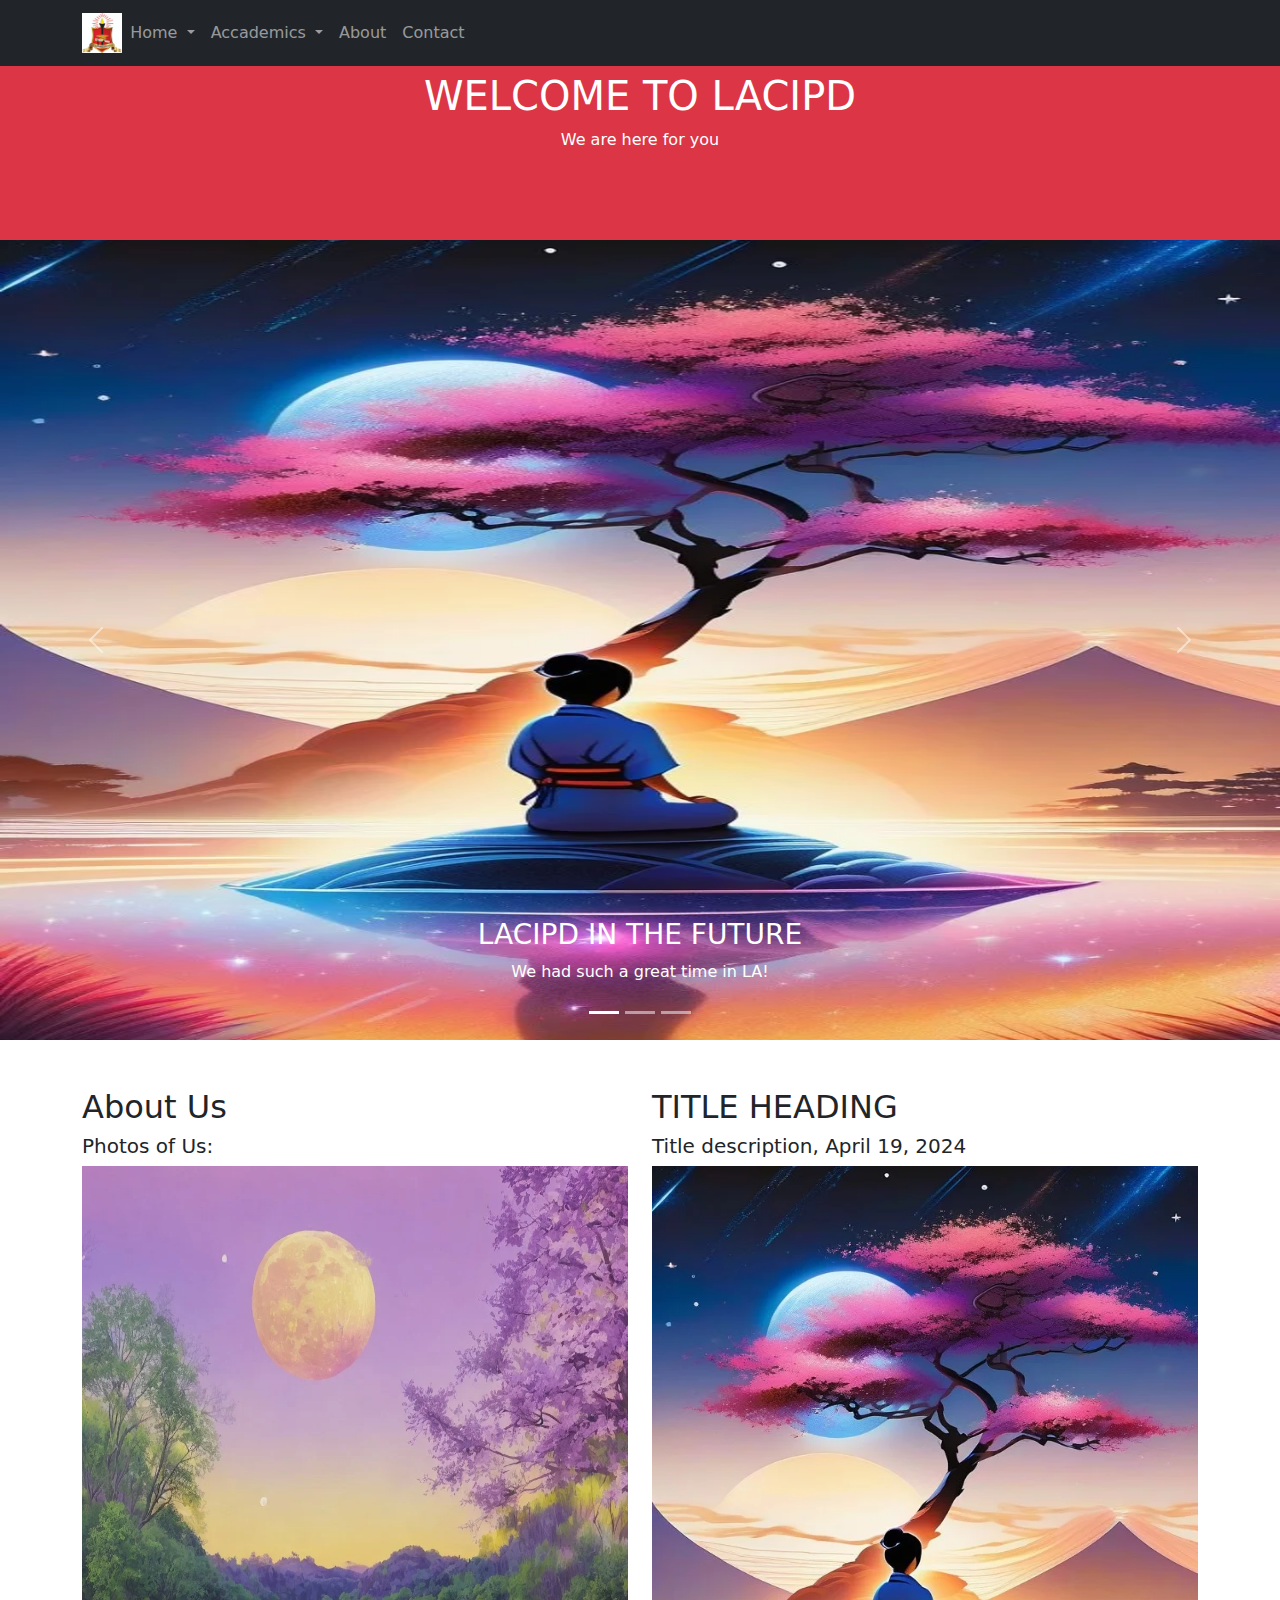
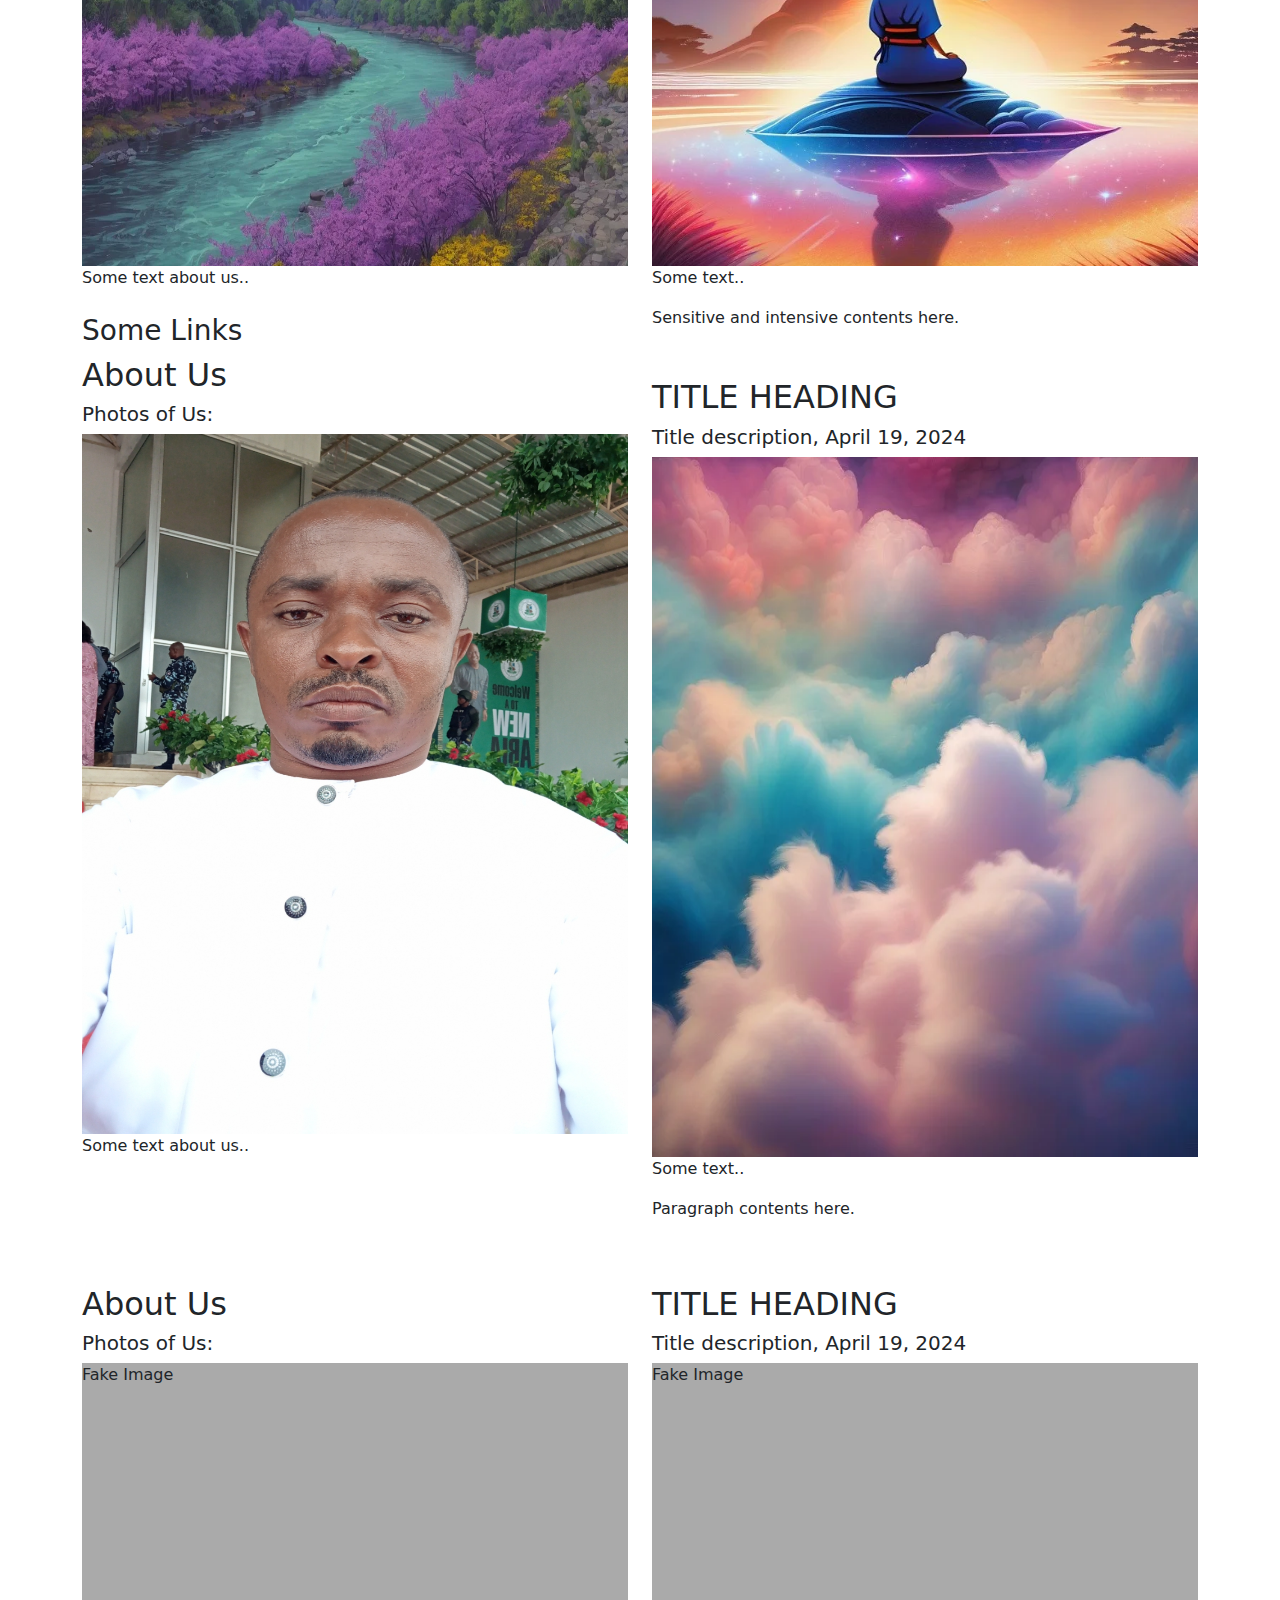
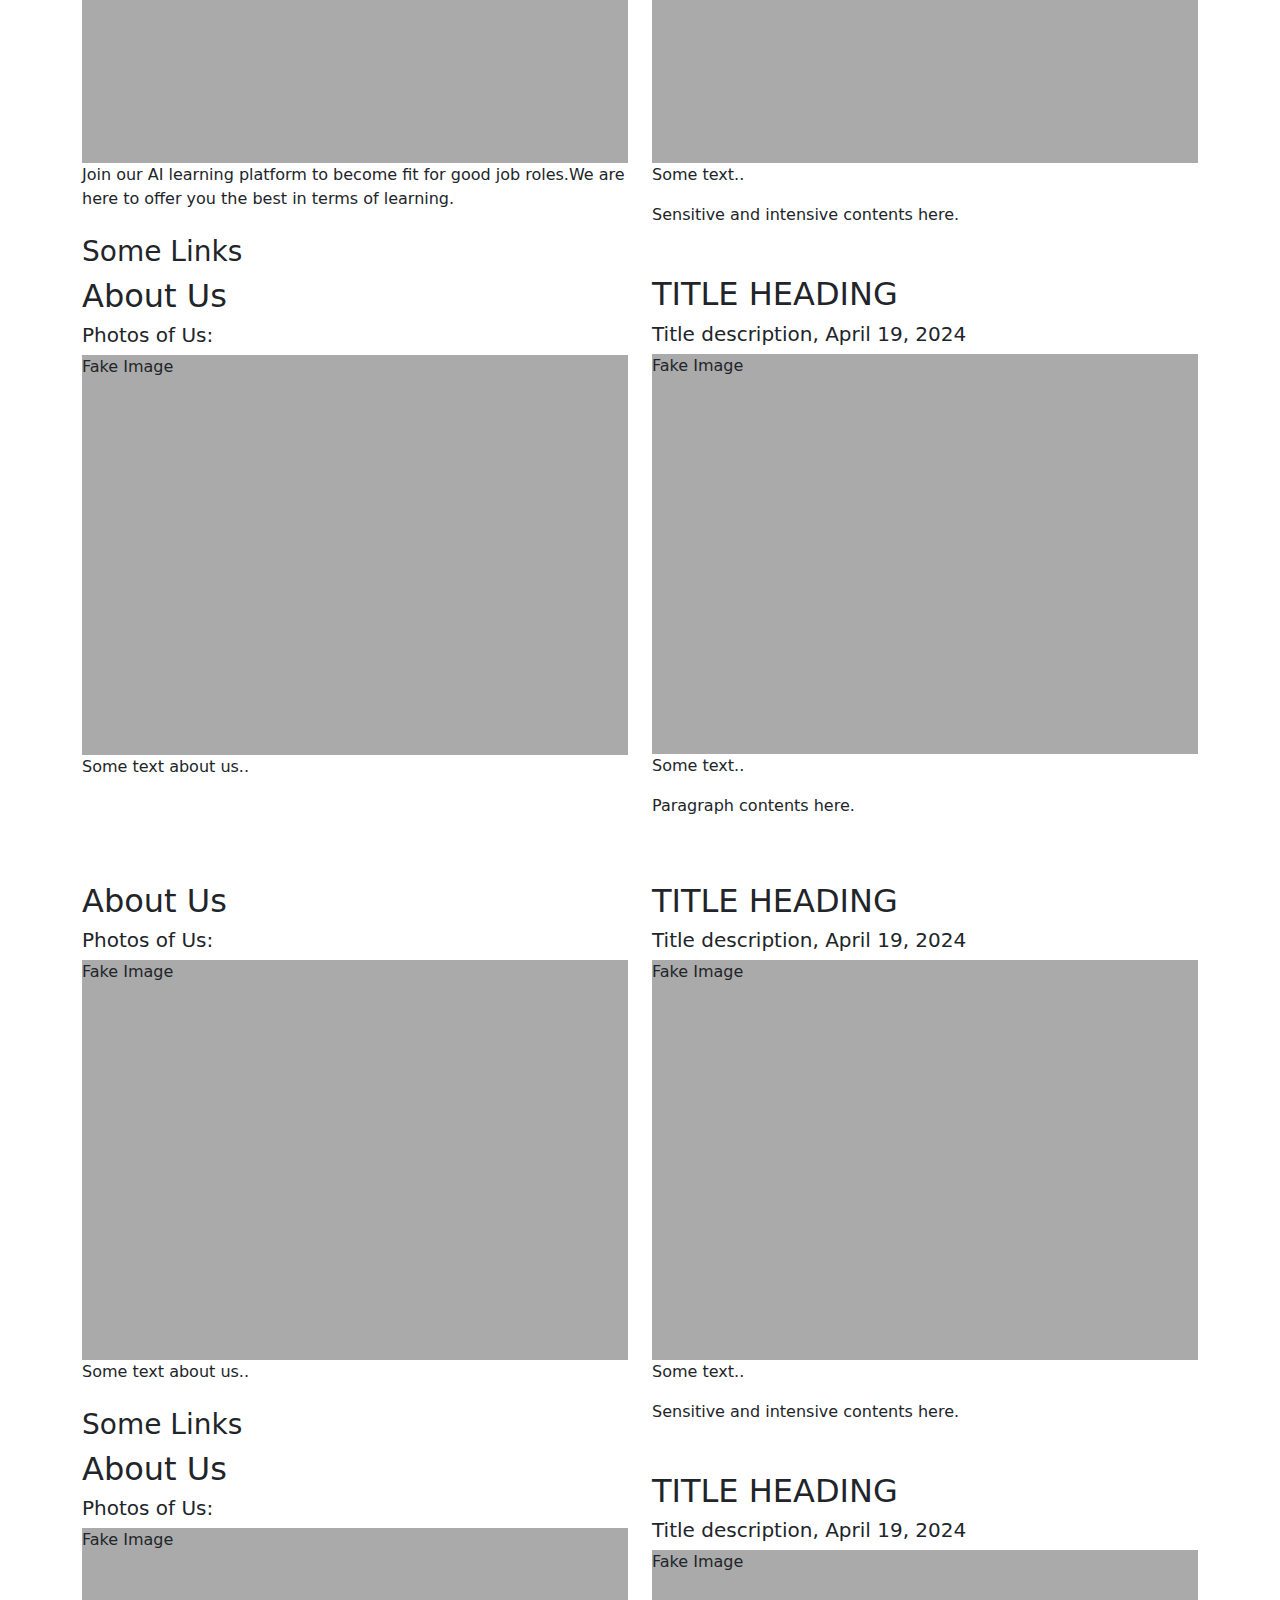
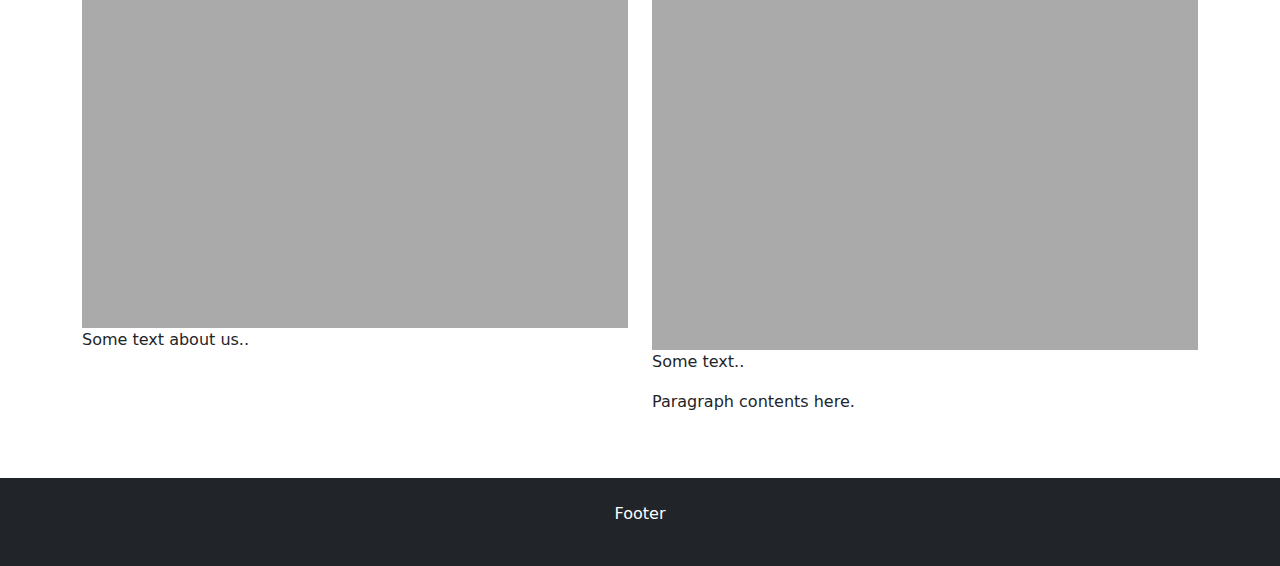
==== index.html @ 3d5214c2 "Initial commit for this project" ====
<!DOCTYPE html>
<html lang="en">
<head>
  <title>homePage</title>
  <meta charset="utf-8">
  <meta name="viewport" content="width=device-width, initial-scale=1">
  <link href="https://cdn.jsdelivr.net/npm/bootstrap@5.3.3/dist/css/bootstrap.min.css" rel="stylesheet">
  <script src="https://cdn.jsdelivr.net/npm/bootstrap@5.3.3/dist/js/bootstrap.bundle.min.js"></script>
  <style>
    .fakeimg {
      height: 400px;
      background: #aaa;
    }
        .navbar-brand.move-left {
      margin-right: auto; /* Move the logo to the left */
    }
  </style>
</head>
<body>

<div class="p-5 bg-danger text-white text-center">
  <div class="p-4">
    <h1>WELCOME TO LACIPD</h1>
    <p>We are here for you</p> 
  </div>
</div>

<nav class="navbar navbar-expand-sm bg-dark navbar-dark fixed-top">
    <div class="container">
    <!-- Logo moved to the left -->
    <a class="navbar-brand me-auto" href="#">
      <img src="Lacipd_logo.jpeg" alt="Logo" style="height: 40px;">
    </a>
  <div class="collapse navbar-collapse" id="navbarNav">
    <ul class="navbar-nav">
      <li class="nav-item dropdown">
        <a class="nav-link dropdown-toggle" href="#" id="navbarDropdown" role="button" data-bs-toggle="dropdown" aria-expanded="false">
          Home
        </a>
        <ul class="dropdown-menu" aria-labelledby="navbarDropdown">
          <li><a class="dropdown-item" href="signup.html">Sign Up</a></li>
          <li><a class="dropdown-item" href="sign-in.html">Sign-in</a></li>
        </ul>
      </li>
      <li class="nav-item dropdown">
        <a class="nav-link dropdown-toggle" href="#" id="navbarDropdown" role="button" data-bs-toggle="dropdown" aria-expanded="false">
          Accademics
        </a>
        <ul class="dropdown-menu" aria-labelledby="navbarDropdown">
          <li><a class="dropdown-item" href="School_of_Languages.html">School_of_Languages</a></li>
          <li><a class="dropdown-item" href="LACIPD_TECH.html">LACIPD_TECH</a></li>
          <li><a class="dropdown-item" href="Services.html">Services/Events</a></li>
        </ul>
      </li>

      <li class="nav-item">
        <a class="nav-link" href="About.html">About</a>
      </li>

      <li class="nav-item">
        <a class="nav-link" href="Contact.html">Contact</a>
      </li>
    </ul>
  </div>
</nav>

<!-- Carousel -->
<div id="demo" class="carousel slide" data-bs-ride="carousel">

  <!-- Indicators/dots -->
  <div class="carousel-indicators">
    <button type="button" data-bs-target="#demo" data-bs-slide-to="0" class="active"></button>
    <button type="button" data-bs-target="#demo" data-bs-slide-to="1"></button>
    <button type="button" data-bs-target="#demo" data-bs-slide-to="2"></button>
  </div>
  
  <!-- The slideshow/carousel -->
  <div class="carousel-inner">
    <div class="carousel-item active">
      <img src="AI_Image.jpeg" alt="LACIPD IN THE FUTURE" class="d-block" style="width:100%; height: 800px">
      <div class="carousel-caption">
        <h3>LACIPD IN THE FUTURE</h3>
        <p>We had such a great time in LA!</p>
      </div>
    </div>
    <div class="carousel-item">
      <img src="Lazipd.jpeg" alt="THE IDEA!" class="d-block" style="width:100%; height:800px">
      <div class="carousel-caption">
        <h3>I WELCOME YOU ALL</h3>
        <p>Thank you, my Learners!</p>
      </div> 
    </div>
    <div class="carousel-item">
      <img src="Lacipd_convo.jpeg" alt="Our Graduating Students" class="d-block" style="width:100%; height:800px">
      <div class="carousel-caption">
        <h3>LACIPD, UYO SAYS</h3>
        <p>We love you all!</p>
      </div>  
    </div>
  </div>
  
  <!-- Left and right controls/icons -->
  <button class="carousel-control-prev" type="button" data-bs-target="#demo" data-bs-slide="prev">
    <span class="carousel-control-prev-icon"></span>
  </button>
  <button class="carousel-control-next" type="button" data-bs-target="#demo" data-bs-slide="next">
    <span class="carousel-control-next-icon"></span>
  </button>
</div>
<div class="container mt-5">
  <div class="row">
    <div class="col-sm-6">
      <h2>About Us</h2>
      <h5>Photos of Us:</h5>
      <img src="AI_Image3.jpeg" class="img-fluid" alt="logo" style="width:100%; height:700px">
      <p>Some text about us..</p>
      <h3 class="mt-4">Some Links</h3>
      <h2>About Us</h2>
      <h5>Photos of Us:</h5>
      <img src="image.png" class="img-fluid" alt="logo" style="width:100%; height:700px">
      <p>Some text about us..</p>
    </div>
    <div class="col-sm-6">
      <h2>TITLE HEADING</h2>
      <h5>Title description, April 19, 2024</h5>
      <img src="AI_Image.jpeg" class="img-fluid" alt="logo" style="width:100%; height:700px">
      <p>Some text..</p>
      <p>Sensitive and intensive contents here.</p>

      <h2 class="mt-5">TITLE HEADING</h2>
      <h5>Title description, April 19, 2024</h5>
      <img src="AI_Image2.jpeg" class="img-fluid" alt="logo" style="width:100%; height:700px">
      <p>Some text..</p>
      <p>Paragraph contents here.</p>
    </div>
  </div>
</div>

<div class="container mt-5">
  <div class="row">
    <div class="col-sm-6">
      <h2>About Us</h2>
      <h5>Photos of Us:</h5>
      <div class="fakeimg">Fake Image</div>
      <p>Join our AI learning platform to become fit for good job roles.We are here to offer you the best in terms of learning.</p>
      <h3 class="mt-4">Some Links</h3>
      <h2>About Us</h2>
      <h5>Photos of Us:</h5>
      <div class="fakeimg">Fake Image</div>
      <p>Some text about us..</p>
    </div>
    <div class="col-sm-6">
      <h2>TITLE HEADING</h2>
      <h5>Title description, April 19, 2024</h5>
      <div class="fakeimg">Fake Image</div>
      <p>Some text..</p>
      <p>Sensitive and intensive contents here.</p>

      <h2 class="mt-5">TITLE HEADING</h2>
      <h5>Title description, April 19, 2024</h5>
      <div class="fakeimg">Fake Image</div>
      <p>Some text..</p>
      <p>Paragraph contents here.</p>
    </div>
  </div>
</div>

<div class="container mt-5">
  <div class="row">
    <div class="col-sm-6">
      <h2>About Us</h2>
      <h5>Photos of Us:</h5>
      <div class="fakeimg">Fake Image</div>
      <p>Some text about us..</p>
      <h3 class="mt-4">Some Links</h3>
      <h2>About Us</h2>
      <h5>Photos of Us:</h5>
      <div class="fakeimg">Fake Image</div>
      <p>Some text about us..</p>
    </div>
    <div class="col-sm-6">
      <h2>TITLE HEADING</h2>
      <h5>Title description, April 19, 2024</h5>
      <div class="fakeimg">Fake Image</div>
      <p>Some text..</p>
      <p>Sensitive and intensive contents here.</p>

      <h2 class="mt-5">TITLE HEADING</h2>
      <h5>Title description, April 19, 2024</h5>
      <div class="fakeimg">Fake Image</div>
      <p>Some text..</p>
      <p>Paragraph contents here.</p>
    </div>
  </div>
</div>

<div class="mt-5 p-4 bg-dark text-white text-center">
  <p>Footer</p>
</div>

</body>
</html>
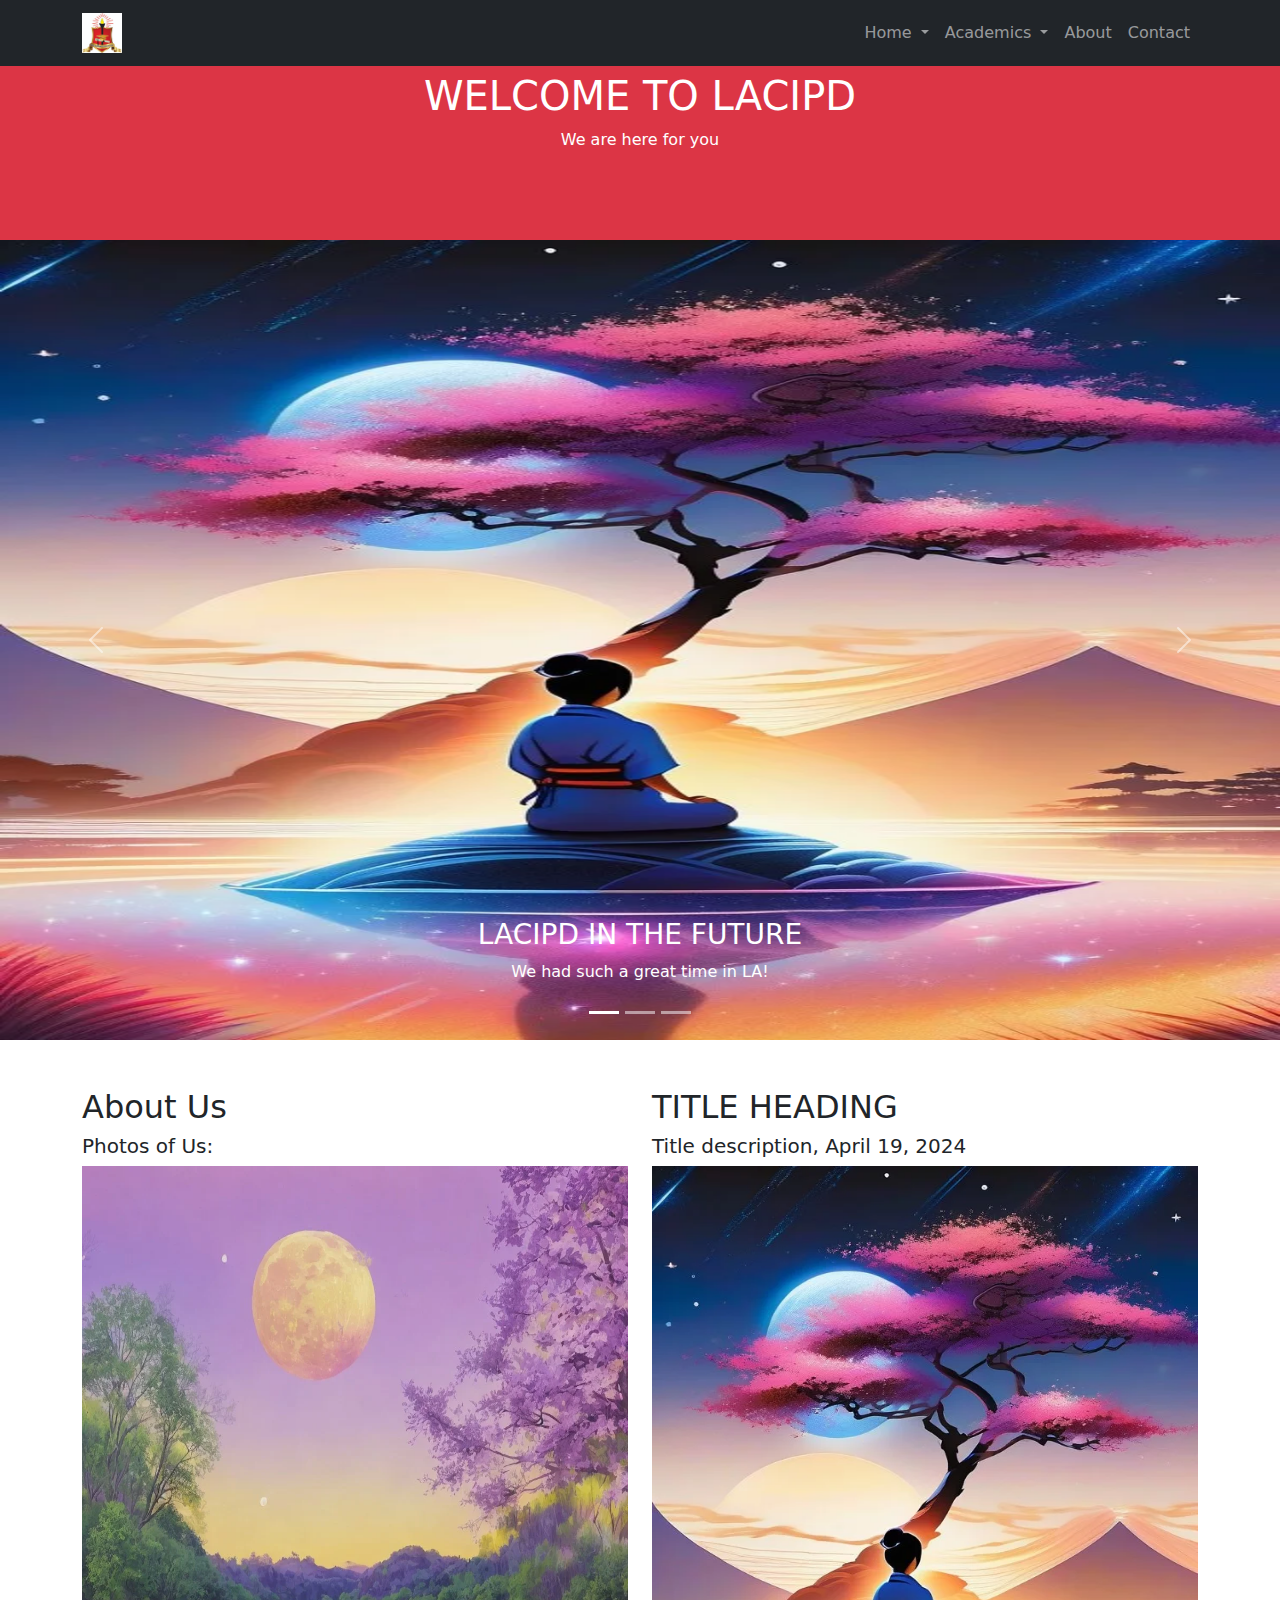
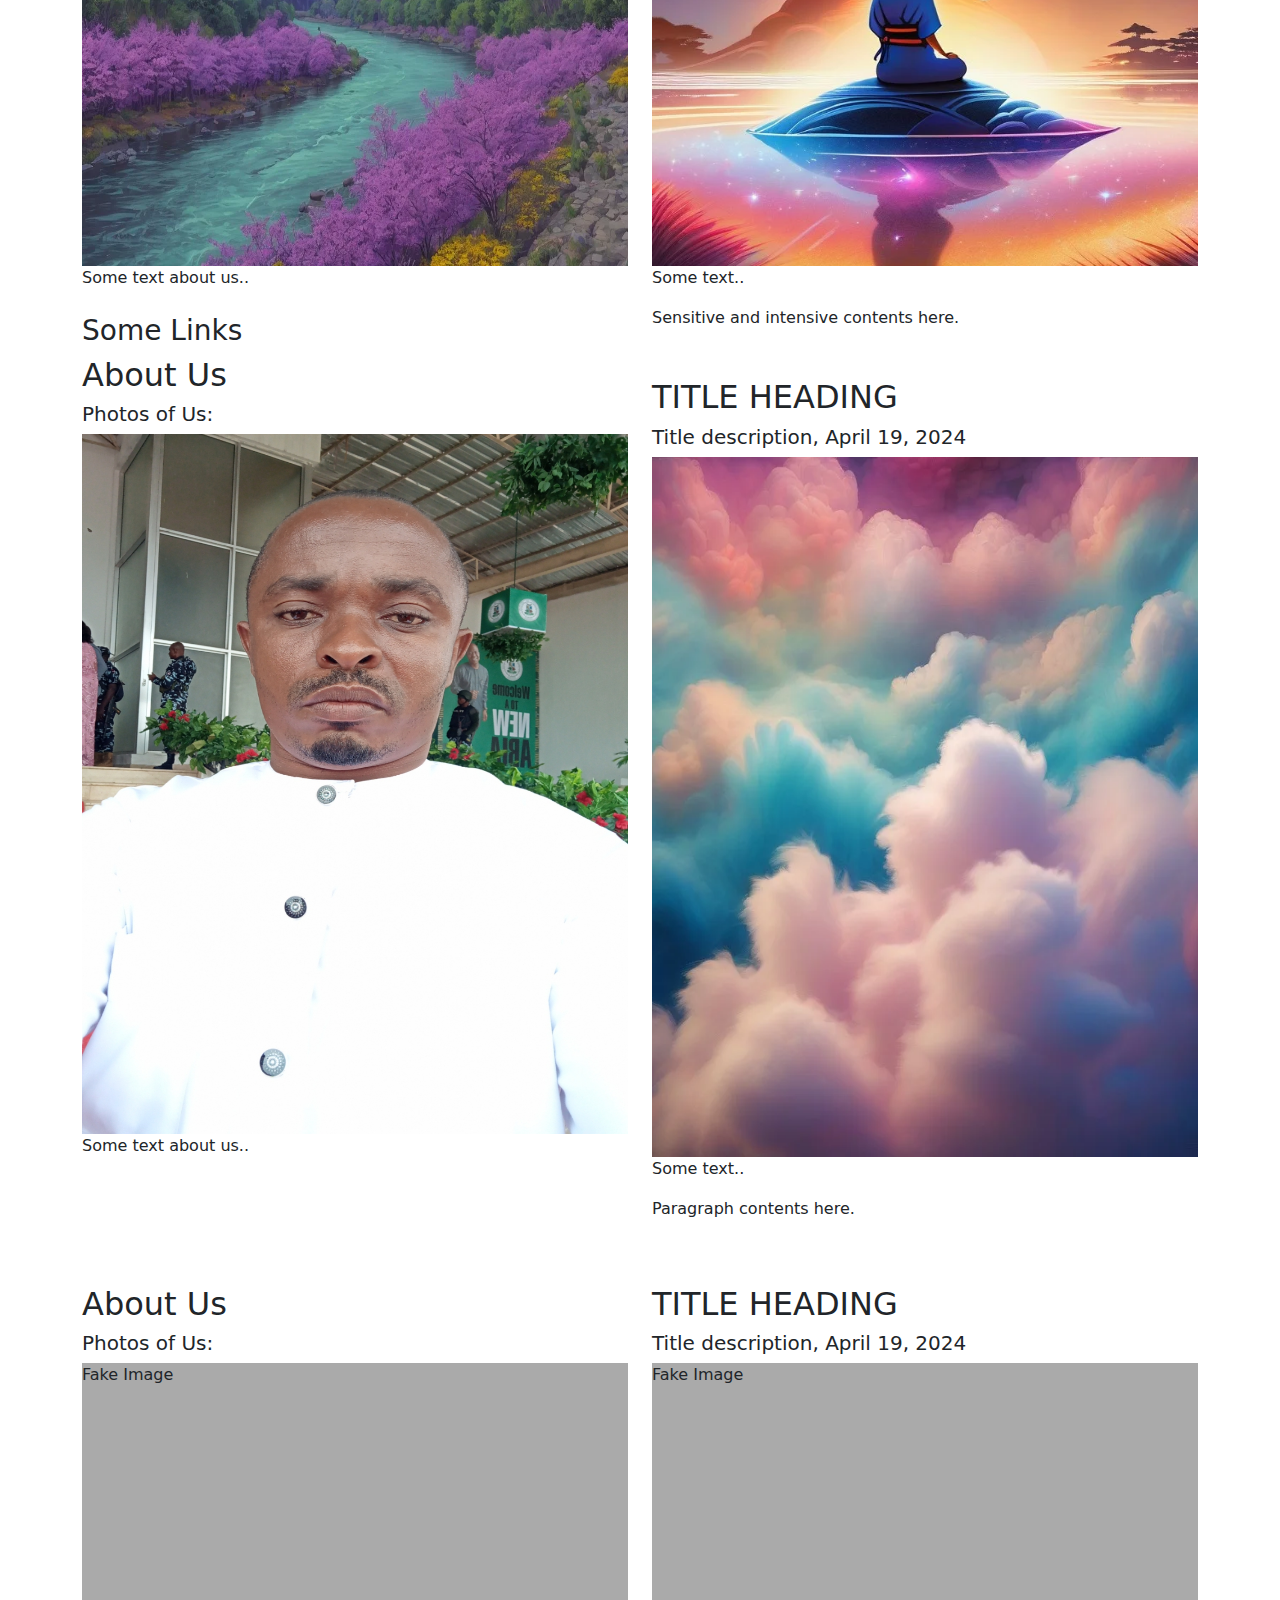
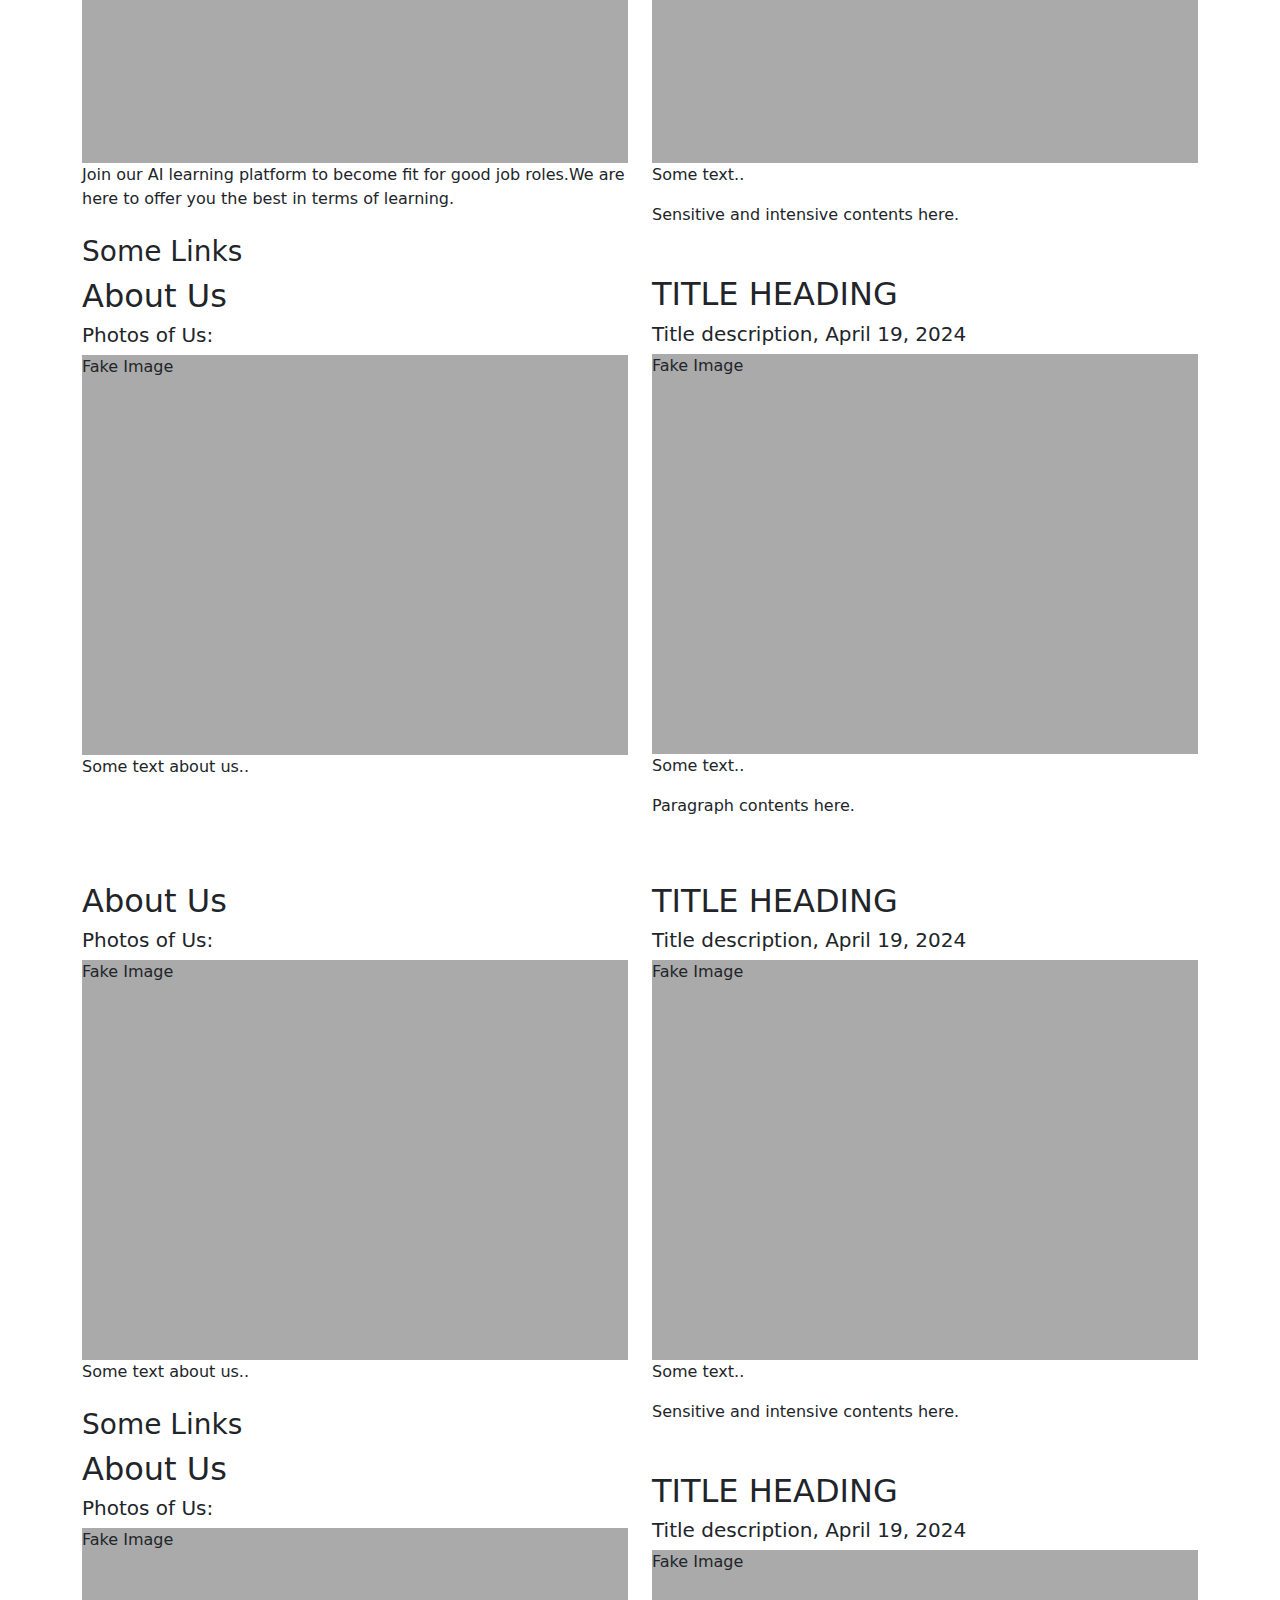
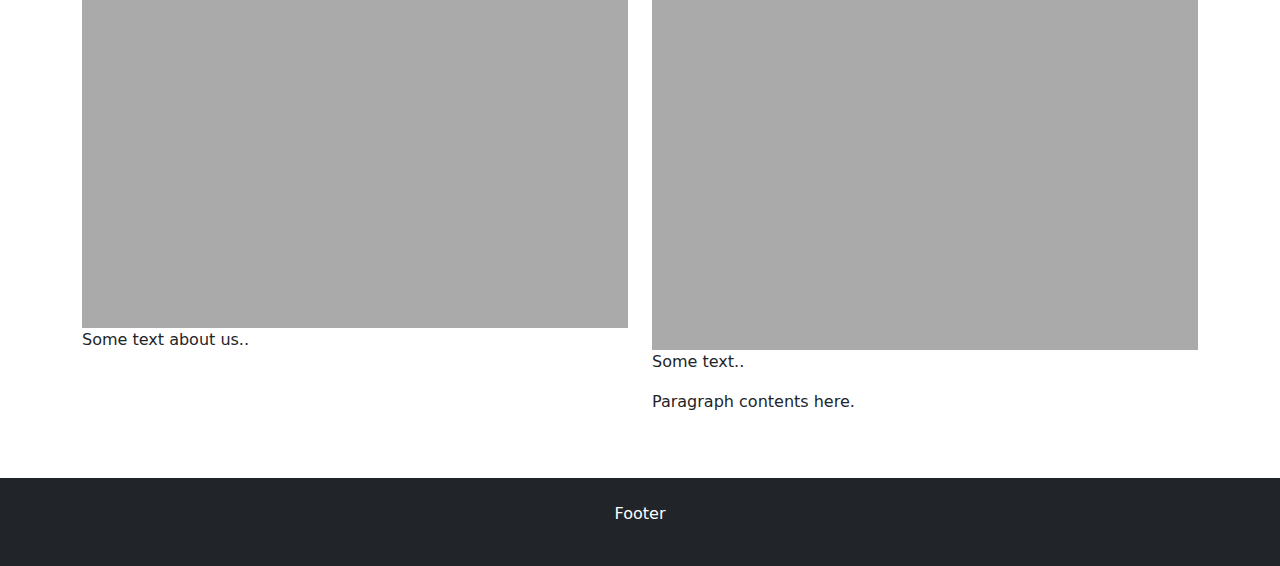
==== commit 25a2f6ce: "Updated homePage to add toggler for mobile" ====
--- a/index.html
+++ b/index.html
@@ -11,7 +11,7 @@
       height: 400px;
       background: #aaa;
     }
-        .navbar-brand.move-left {
+    .navbar-brand.move-left {
       margin-right: auto; /* Move the logo to the left */
     }
   </style>
@@ -25,48 +25,49 @@
   </div>
 </div>
 
-<nav class="navbar navbar-expand-sm bg-dark navbar-dark fixed-top">
-    <div class="container">
+<nav class="navbar navbar-expand-lg navbar-dark bg-dark fixed-top">
+  <div class="container">
     <!-- Logo moved to the left -->
-    <a class="navbar-brand me-auto" href="#">
+    <a class="navbar-brand" href="#">
       <img src="Lacipd_logo.jpeg" alt="Logo" style="height: 40px;">
     </a>
-  <div class="collapse navbar-collapse" id="navbarNav">
-    <ul class="navbar-nav">
-      <li class="nav-item dropdown">
-        <a class="nav-link dropdown-toggle" href="#" id="navbarDropdown" role="button" data-bs-toggle="dropdown" aria-expanded="false">
-          Home
-        </a>
-        <ul class="dropdown-menu" aria-labelledby="navbarDropdown">
-          <li><a class="dropdown-item" href="signup.html">Sign Up</a></li>
-          <li><a class="dropdown-item" href="sign-in.html">Sign-in</a></li>
-        </ul>
-      </li>
-      <li class="nav-item dropdown">
-        <a class="nav-link dropdown-toggle" href="#" id="navbarDropdown" role="button" data-bs-toggle="dropdown" aria-expanded="false">
-          Accademics
-        </a>
-        <ul class="dropdown-menu" aria-labelledby="navbarDropdown">
-          <li><a class="dropdown-item" href="School_of_Languages.html">School_of_Languages</a></li>
-          <li><a class="dropdown-item" href="LACIPD_TECH.html">LACIPD_TECH</a></li>
-          <li><a class="dropdown-item" href="Services.html">Services/Events</a></li>
-        </ul>
-      </li>
-
-      <li class="nav-item">
-        <a class="nav-link" href="About.html">About</a>
-      </li>
-
-      <li class="nav-item">
-        <a class="nav-link" href="Contact.html">Contact</a>
-      </li>
-    </ul>
+    <button class="navbar-toggler" type="button" data-bs-toggle="collapse" data-bs-target="#navbarNav" aria-controls="navbarNav" aria-expanded="false" aria-label="Toggle navigation">
+      <span class="navbar-toggler-icon"></span>
+    </button>
+    <div class="collapse navbar-collapse" id="navbarNav">
+      <ul class="navbar-nav ms-auto">
+        <li class="nav-item dropdown">
+          <a class="nav-link dropdown-toggle" href="#" id="navbarDropdown1" role="button" data-bs-toggle="dropdown" aria-expanded="false">
+            Home
+          </a>
+          <ul class="dropdown-menu" aria-labelledby="navbarDropdown1">
+            <li><a class="dropdown-item" href="signup.html">Sign Up</a></li>
+            <li><a class="dropdown-item" href="sign-in.html">Sign In</a></li>
+          </ul>
+        </li>
+        <li class="nav-item dropdown">
+          <a class="nav-link dropdown-toggle" href="#" id="navbarDropdown2" role="button" data-bs-toggle="dropdown" aria-expanded="false">
+            Academics
+          </a>
+          <ul class="dropdown-menu" aria-labelledby="navbarDropdown2">
+            <li><a class="dropdown-item" href="School_of_Languages.html">School of Languages</a></li>
+            <li><a class="dropdown-item" href="LACIPD_TECH.html">LACIPD TECH</a></li>
+            <li><a class="dropdown-item" href="Services.html">Services/Events</a></li>
+          </ul>
+        </li>
+        <li class="nav-item">
+          <a class="nav-link" href="About.html">About</a>
+        </li>
+        <li class="nav-item">
+          <a class="nav-link" href="Contact.html">Contact</a>
+        </li>
+      </ul>
+    </div>
   </div>
 </nav>
 
 <!-- Carousel -->
 <div id="demo" class="carousel slide" data-bs-ride="carousel">
-
   <!-- Indicators/dots -->
   <div class="carousel-indicators">
     <button type="button" data-bs-target="#demo" data-bs-slide-to="0" class="active"></button>
@@ -107,6 +108,7 @@
     <span class="carousel-control-next-icon"></span>
   </button>
 </div>
+
 <div class="container mt-5">
   <div class="row">
     <div class="col-sm-6">
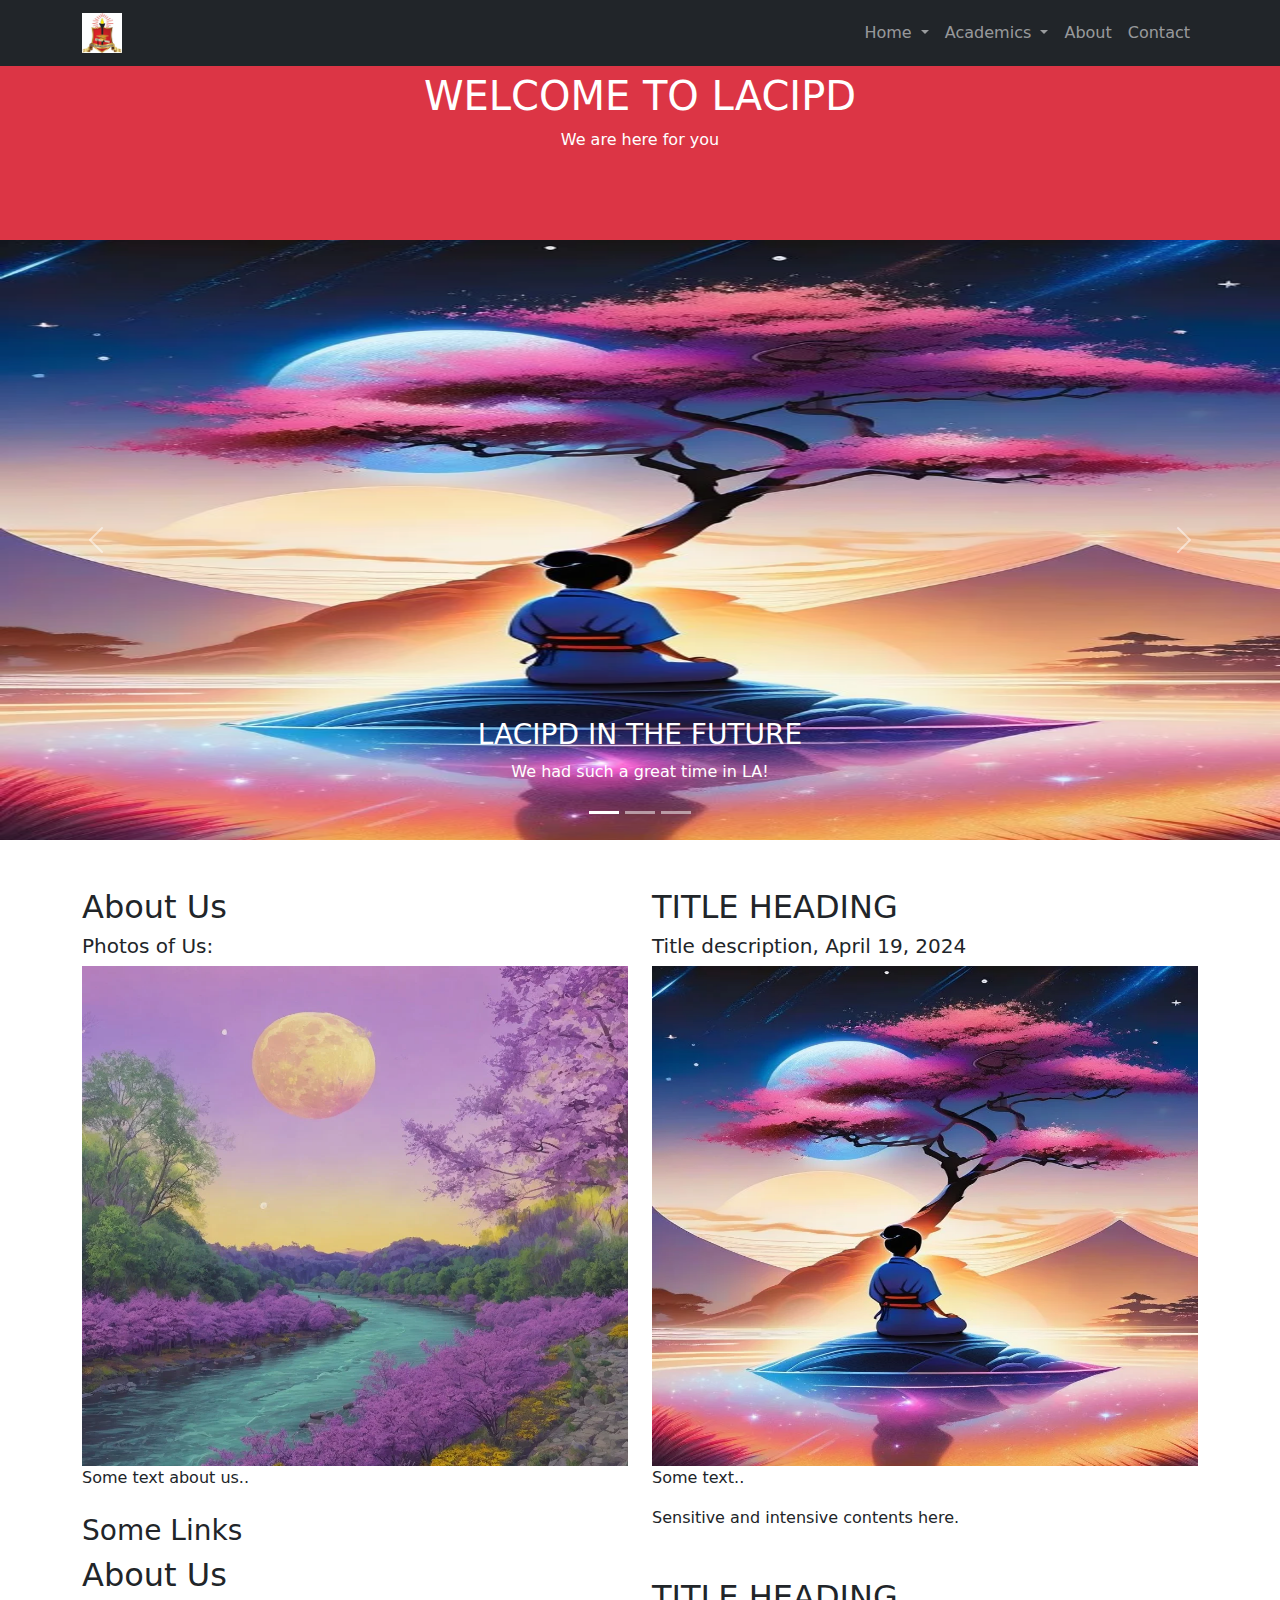
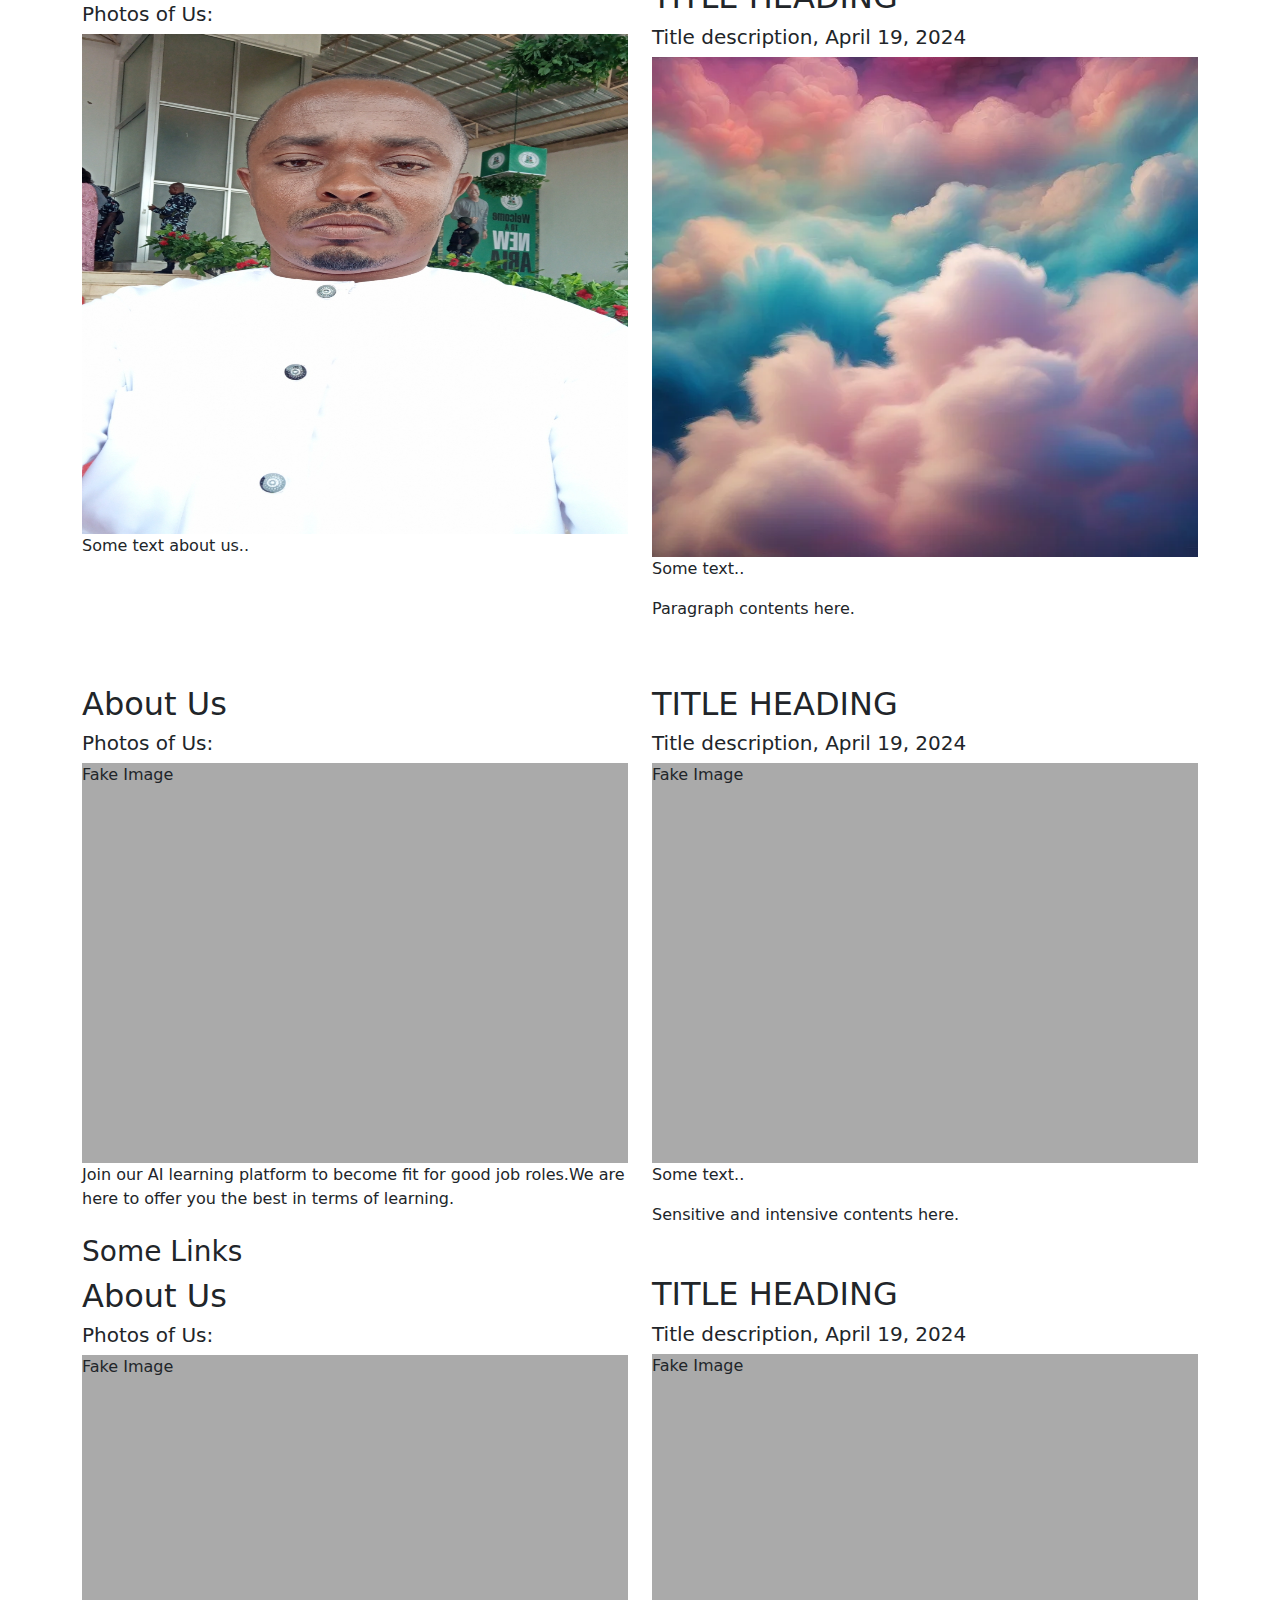
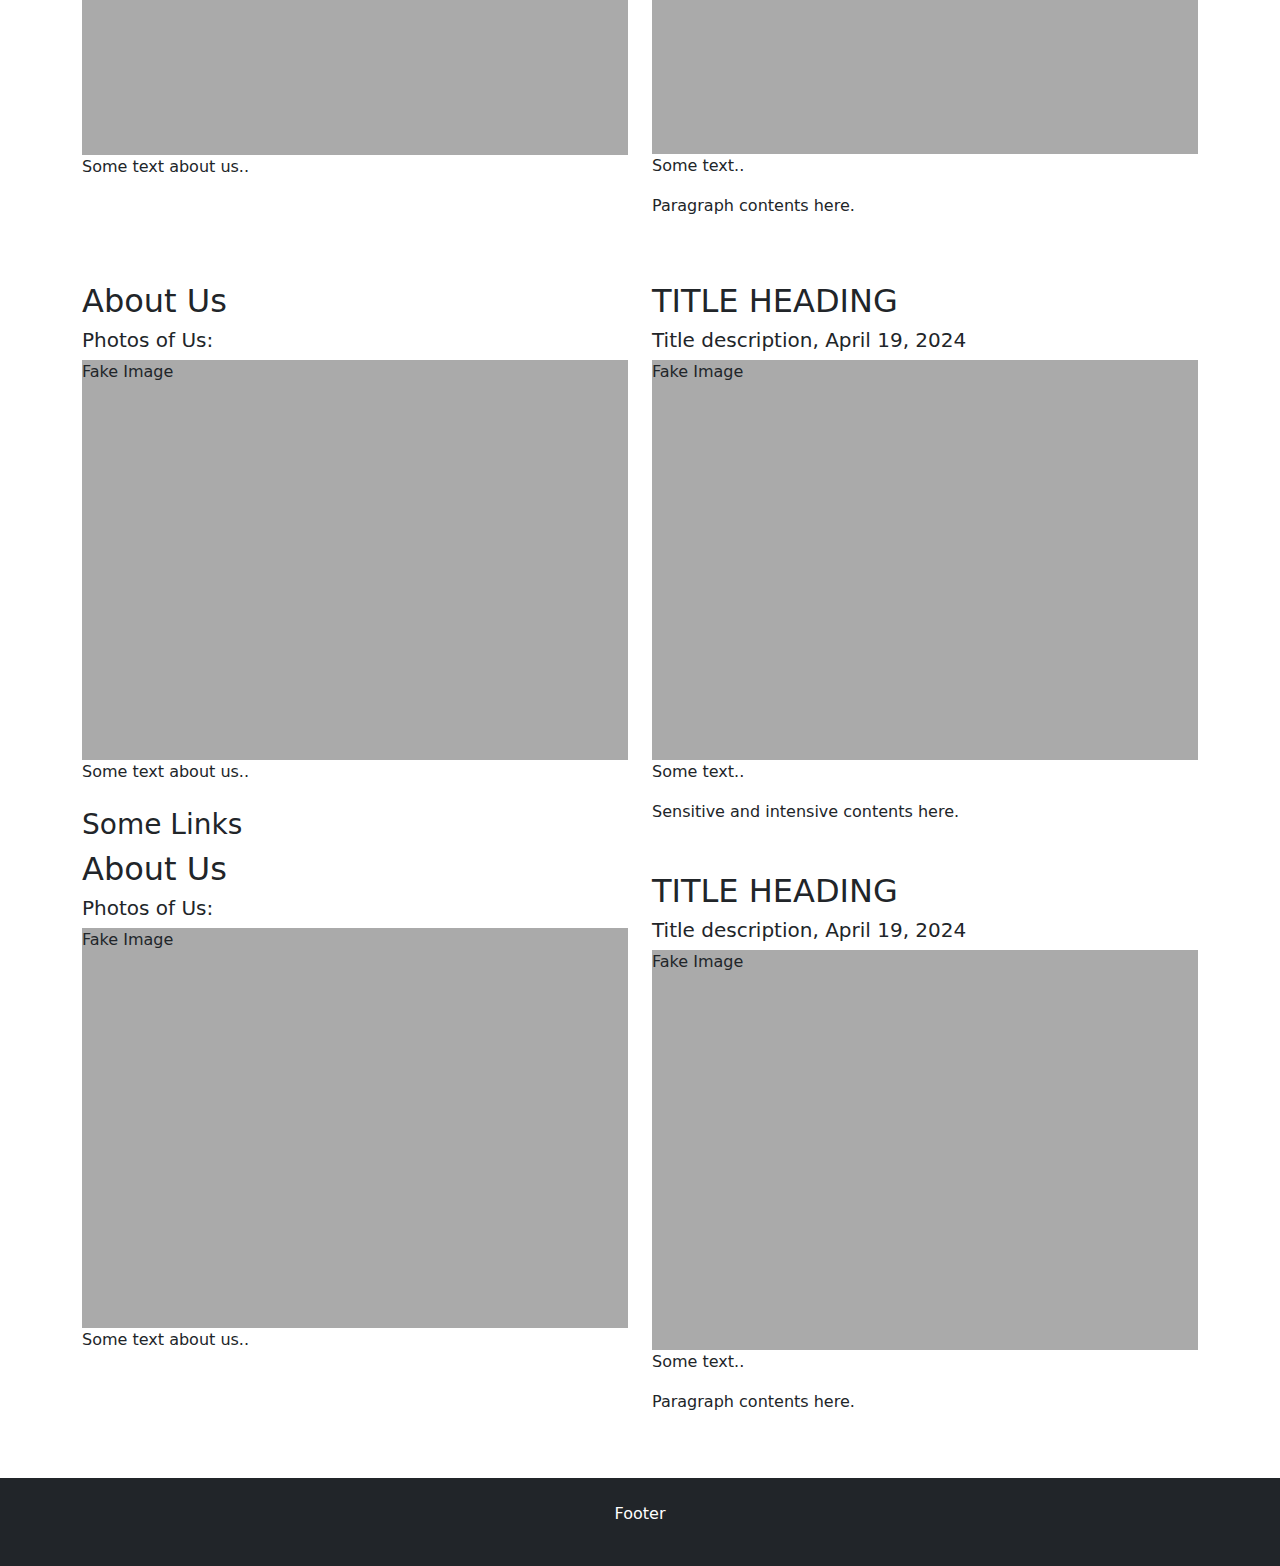
==== commit 1789a176: "Reduced Image sizes, that was the update here" ====
--- a/index.html
+++ b/index.html
@@ -78,21 +78,21 @@
   <!-- The slideshow/carousel -->
   <div class="carousel-inner">
     <div class="carousel-item active">
-      <img src="AI_Image.jpeg" alt="LACIPD IN THE FUTURE" class="d-block" style="width:100%; height: 800px">
+      <img src="AI_Image.jpeg" alt="LACIPD IN THE FUTURE" class="d-block" style="width:100%; height: 600px">
       <div class="carousel-caption">
         <h3>LACIPD IN THE FUTURE</h3>
         <p>We had such a great time in LA!</p>
       </div>
     </div>
     <div class="carousel-item">
-      <img src="Lazipd.jpeg" alt="THE IDEA!" class="d-block" style="width:100%; height:800px">
+      <img src="Lazipd.jpeg" alt="THE IDEA!" class="d-block" style="width:100%; height:600px">
       <div class="carousel-caption">
         <h3>I WELCOME YOU ALL</h3>
         <p>Thank you, my Learners!</p>
       </div> 
     </div>
     <div class="carousel-item">
-      <img src="Lacipd_convo.jpeg" alt="Our Graduating Students" class="d-block" style="width:100%; height:800px">
+      <img src="Lacipd_convo.jpeg" alt="Our Graduating Students" class="d-block" style="width:100%; height:600px">
       <div class="carousel-caption">
         <h3>LACIPD, UYO SAYS</h3>
         <p>We love you all!</p>
@@ -114,24 +114,24 @@
     <div class="col-sm-6">
       <h2>About Us</h2>
       <h5>Photos of Us:</h5>
-      <img src="AI_Image3.jpeg" class="img-fluid" alt="logo" style="width:100%; height:700px">
+      <img src="AI_Image3.jpeg" class="img-fluid" alt="logo" style="width:100%; height:500px">
       <p>Some text about us..</p>
       <h3 class="mt-4">Some Links</h3>
       <h2>About Us</h2>
       <h5>Photos of Us:</h5>
-      <img src="image.png" class="img-fluid" alt="logo" style="width:100%; height:700px">
+      <img src="image.png" class="img-fluid" alt="logo" style="width:100%; height:500px">
       <p>Some text about us..</p>
     </div>
     <div class="col-sm-6">
       <h2>TITLE HEADING</h2>
       <h5>Title description, April 19, 2024</h5>
-      <img src="AI_Image.jpeg" class="img-fluid" alt="logo" style="width:100%; height:700px">
+      <img src="AI_Image.jpeg" class="img-fluid" alt="logo" style="width:100%; height:500px">
       <p>Some text..</p>
       <p>Sensitive and intensive contents here.</p>
 
       <h2 class="mt-5">TITLE HEADING</h2>
       <h5>Title description, April 19, 2024</h5>
-      <img src="AI_Image2.jpeg" class="img-fluid" alt="logo" style="width:100%; height:700px">
+      <img src="AI_Image2.jpeg" class="img-fluid" alt="logo" style="width:100%; height:500px">
       <p>Some text..</p>
       <p>Paragraph contents here.</p>
     </div>
